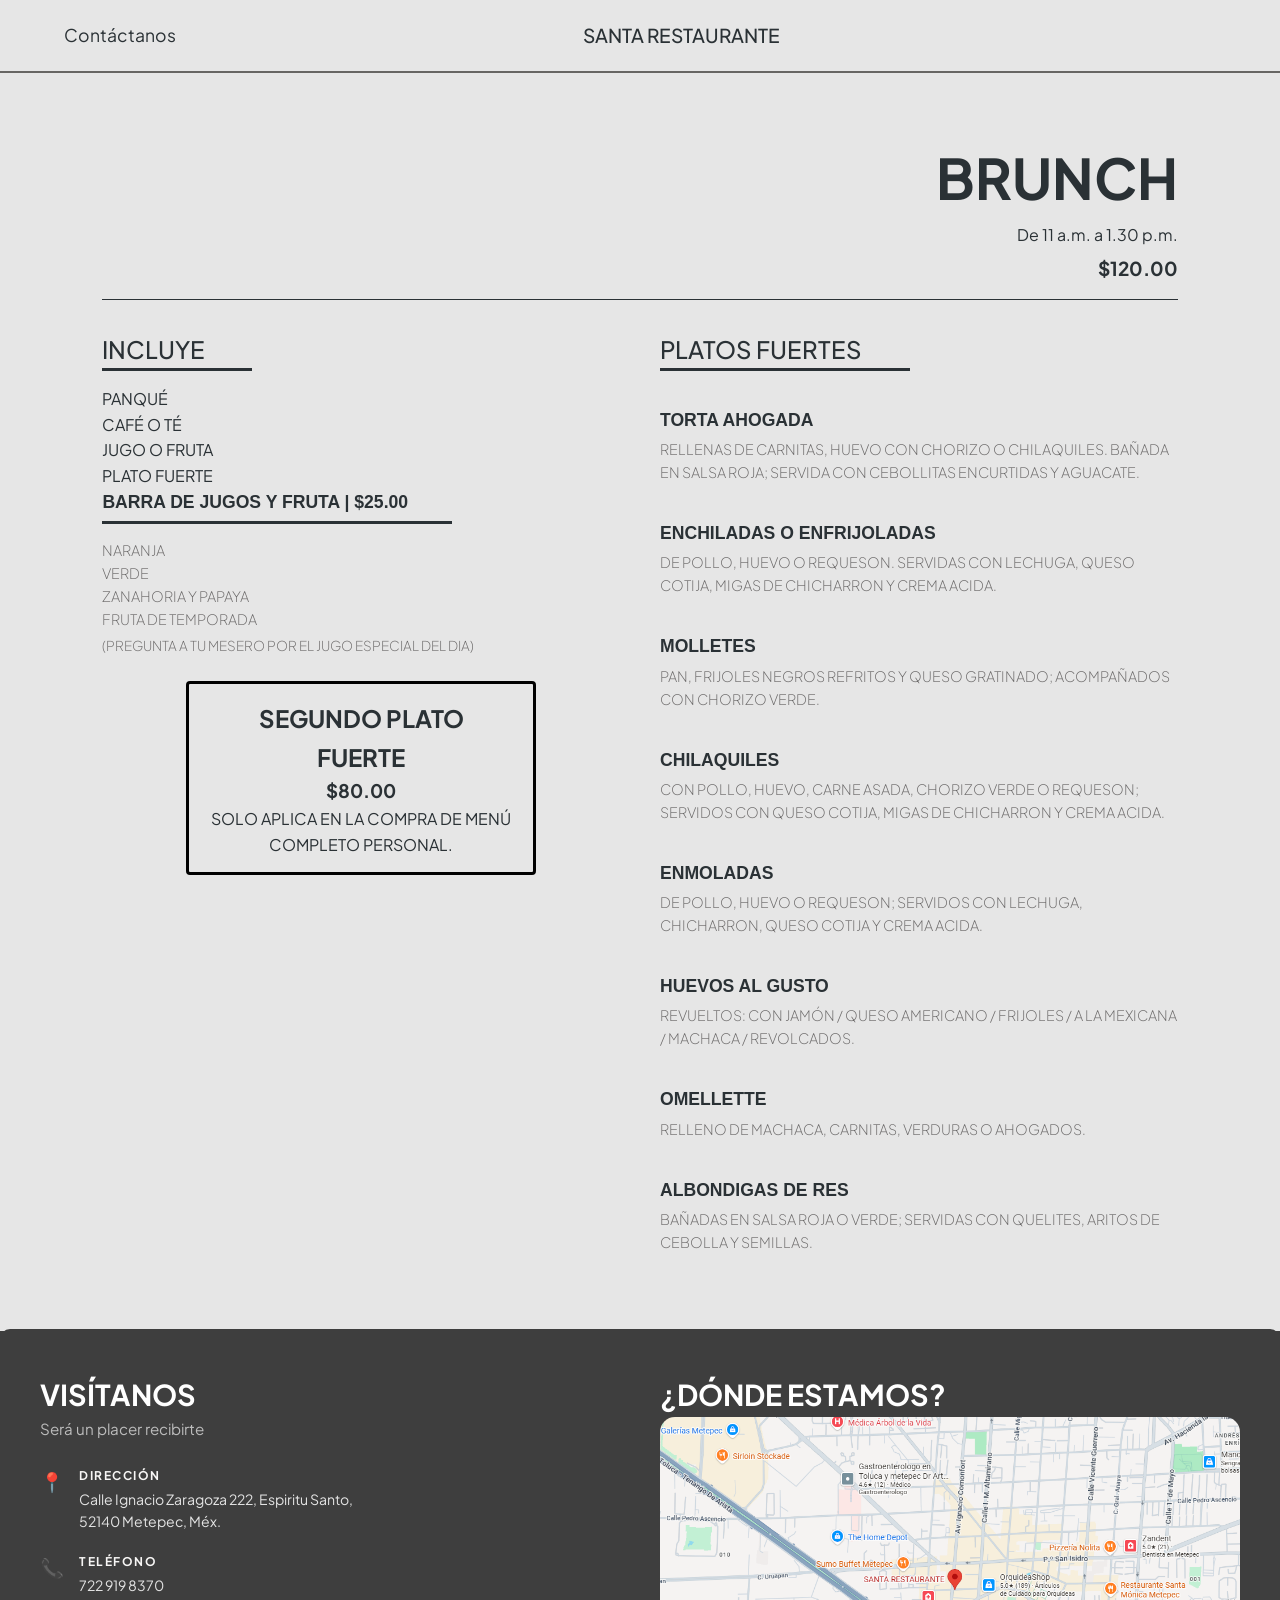
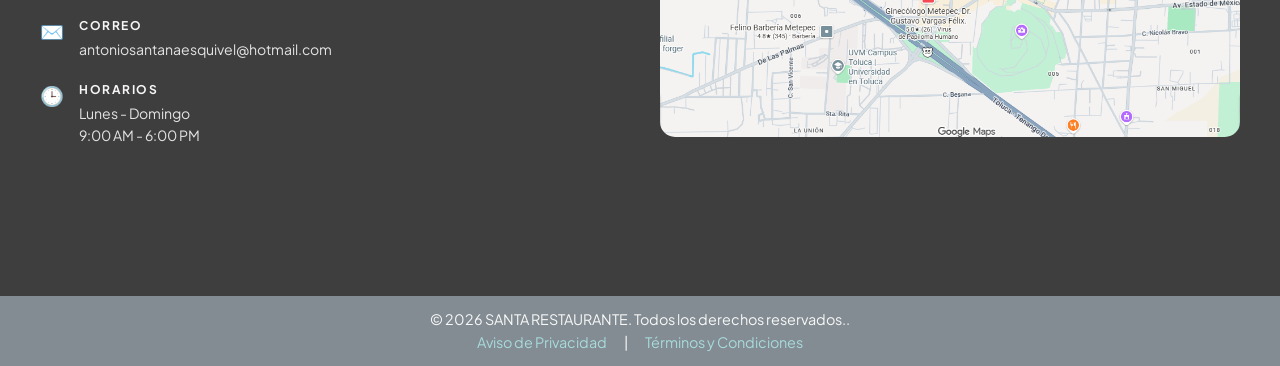
==== index.html @ d25e2391 "Add files via upload" ====
<!DOCTYPE html>
<html lang="es">
<head>
  <meta charset="UTF-8">
  <meta name="viewport" content="width=device-width, initial-scale=1.0">
  <title>SANTA RESTAURANTE</title>
  
  <!-- Fuentes Google y Iconos -->
  <link rel="preconnect" href="https://fonts.googleapis.com">
  <link rel="preconnect" href="https://fonts.gstatic.com" crossorigin>
  <link href="https://fonts.googleapis.com/css2?family=Plus+Jakarta+Sans:wght@400;500;700&family=Shrikhand&display=swap" rel="stylesheet">
  <link href="styles.css" rel="stylesheet">
  <link rel='stylesheet' href='https://cdn-uicons.flaticon.com/4.0.0/uicons-brands/css/uicons-brands.css'>
  <link rel='stylesheet' href='https://cdn-uicons.flaticon.com/4.0.0/uicons-thin-rounded/css/uicons-thin-rounded.css'>
  <link rel='stylesheet' href='https://cdn-uicons.flaticon.com/4.0.0/uicons-regular-straight/css/uicons-regular-straight.css'>
  <link rel="stylesheet" href="https://cdnjs.cloudflare.com/ajax/libs/font-awesome/6.4.0/css/all.min.css">
</head>
<body>

  <!-- Encabezado / Navegación -->
  <header>
    <a href="#contacto" class="nav-contact-link">Contáctanos</a>
    <div class="site-title">SANTA RESTAURANTE</div>
    <div class="social-links">
      <a href="#" aria-label="Instagram"><i class="fi fi-brands-instagram"></i></a>
      <a href="#" aria-label="Facebook"><i class="fi fi-brands-facebook"></i></a>
      <a href="#" aria-label="TikTok"><i class="fi fi-brands-tik-tok"></i></a>
    </div>
  </header>

  

  <!-- Sección Menú -->
  <section class="menu-section" id="menu">
    <div class=".menu-category-title1 menu-header-title">
      <h2>brunch</h2>
      <p class="subtitulomenu">De 11 a.m. a 1.30 p.m.</p>
      <p class="precio">$120.00</p>
    </div>  

    <div class="menu-columns">

      <div class="primerseccion">
        <h3 class="menu-category-title">INCLUYE</h3>
        <div class="pink-line"></div>
        <p class="submenu">PANQUÉ<br>CAFÉ O TÉ<br>JUGO O FRUTA<br>PLATO FUERTE</p>
        
        <div class="menu-item">
          <h3>BARRA DE JUGOS Y FRUTA | $25.00</h3>
          <div class="pink-line2"></div>
          <p>NARANJA<br>VERDE<br>ZANAHORIA Y PAPAYA<br>FRUTA DE TEMPORADA<br><span class="nota-mesero">(PREGUNTA A TU MESERO POR EL JUGO ESPECIAL DEL DIA)</span></p>
        </div>
        
        <div class="menu-item1">
         <article class="exp-card">
          <h2>SEGUNDO PLATO<br>FUERTE</h2>
          <h3>$80.00</h3>
          <p>SOLO APLICA EN LA COMPRA DE MENÚ COMPLETO PERSONAL.</p>
         </article>
        </div> 
      </div> 

      <!-- Columna Derecha: Platos Fuertes -->
      <div class="segundaseccion">
        <div>
         <h3 class="menu-category-title">PLATOS FUERTES</h3>
         <div class="pink-line1"></div>
        </div> 

        <div class="menu-item">
          <h3>TORTA AHOGADA</h3>
          <p>RELLENAS DE CARNITAS, HUEVO CON CHORIZO O CHILAQUILES. BAÑADA EN SALSA ROJA; SERVIDA CON CEBOLLITAS ENCURTIDAS Y AGUACATE.</p>
        </div>

        <div class="menu-item">
          <h3>ENCHILADAS O ENFRIJOLADAS</h3>
          <p>DE POLLO, HUEVO O REQUESON. SERVIDAS CON LECHUGA, QUESO COTIJA, MIGAS DE CHICHARRON Y CREMA ACIDA.</p>
        </div>

        <div class="menu-item">
          <h3>MOLLETES</h3>
          <p>PAN, FRIJOLES NEGROS REFRITOS Y QUESO GRATINADO; ACOMPAÑADOS CON CHORIZO VERDE.</p>
        </div>

        <div class="menu-item">
          <h3>CHILAQUILES</h3>
          <p>CON POLLO, HUEVO, CARNE ASADA, CHORIZO VERDE O REQUESON; SERVIDOS CON QUESO COTIJA, MIGAS DE CHICHARRON Y CREMA ACIDA.</p>
        </div>

        <div class="menu-item">
          <h3>ENMOLADAS</h3>
          <p>DE POLLO, HUEVO O REQUESON; SERVIDOS CON LECHUGA, CHICHARRON, QUESO COTIJA Y CREMA ACIDA.</p>
        </div>

        <div class="menu-item">
          <h3>HUEVOS AL GUSTO</h3>
          <p>REVUELTOS: CON JAMÓN / QUESO AMERICANO / FRIJOLES / A LA MEXICANA / MACHACA / REVOLCADOS.</p>
        </div>

        <div class="menu-item">
          <h3>OMELLETTE</h3>
          <p>RELLENO DE MACHACA, CARNITAS, VERDURAS O AHOGADOS.</p>
        </div>

        <div class="menu-item">
          <h3>ALBONDIGAS DE RES</h3>
          <p>BAÑADAS EN SALSA ROJA O VERDE; SERVIDAS CON QUELITES, ARITOS DE CEBOLLA Y SEMILLAS.</p>
        </div>
      </div>

    </div>
  </section>

 


  <!--FOTER 2-->
   <footer class="footer" id="contacto">
        <div class="footer-box">
            <div class="footer-grid">
                <div class="footer-col">
                    <h3>VISÍTANOS</h3>
                    <p class="subtitulo">Será un placer recibirte</p>
          
                      <ul class="contact-list">
          <li>
            <span class="icon">📍</span>
            <div>
              <strong>DIRECCIÓN</strong>
              <p>Calle Ignacio Zaragoza 222, Espiritu Santo,<br> 52140 Metepec, Méx.</p>
            </div>
          </li>
          <li>
            <span class="icon">📞</span>
            <div>
              <strong>TELÉFONO</strong>
              <p>722 919 8370</p>
            </div>
          </li>
          <li>
            <span class="icon">✉️</span>
            <div>
              <strong>CORREO</strong>
              <p>antoniosantanaesquivel@hotmail.com</p>
            </div>
          </li>
          <li>
            <span class="icon">🕒</span>
            <div>
              <strong>HORARIOS</strong>
              <p>Lunes - Domingo<br>9:00 AM - 6:00 PM</p>
            </div>
          </li>
                     </ul>                    
                    
                  </div>
                
                <div class="footer-col" id="delivery">
                    <h3>¿DÓNDE ESTAMOS?</h3>
                    <a href="https://maps.app.goo.gl/sHV9WTsejBs5Pa9S9" target="_blank" class="mapa">
                        <img src="ubicacionSANTARES.png" alt="Ubicación SANTA RESTAURANTE">
                    </a>    
                </div>
                

            </div>
            </div>
            <div class="copyright"> © 2026 SANTA RESTAURANTE. Todos los derechos reservados..<br>
              <a href="avisopri.html" style="color: #a8dadc; text-decoration: none; margin-right: 15px;">Aviso de Privacidad</a> | 
             <a href="terminos.html" style="color: #a8dadc; text-decoration: none; margin-left: 15px;">Términos y Condiciones</a>

              </p>

            </div>
        </div>
    </footer>



</body>
</html>
---- styles.css ----
/* Variables de colores */
:root {
  --bg-silver: #E6E6E6;
  --text-plum: #2A3135;
  --accent-pink: #625A54;
  --accent-yellow: #DFB228;
  --accent-green: #C2CC87;
  --accent-azul: #023EBA;
  --border-color: #676663;
  --text-white: #686666;
  --text-muted: #bcbcbc;
  --transition: all 0.3s cubic-bezier(0.25, 0.8, 0.25, 1);
}

* {
  box-sizing: border-box;
  margin: 0;
  padding: 0;
}

body {
  background-color: var(--bg-silver);
  color: var(--text-plum);
  font-family: 'Plus Jakarta Sans', sans-serif;
  line-height: 1.6;
  overflow-x: hidden; /* Evita desbordamientos en pantallas pequeñas */
}

/* Líneas decorativas adaptables */
.pink-line, .pink-line1, .pink-line2 {
  height: 3px;
  background-color: var(--text-plum);
  margin-bottom: 15px;
  max-width: 100%;
}

.pink-line { width: 150px; }
.pink-line1 { width: 250px; }
.pink-line2 { width: 350px; }

/* Tipografía Retro */
.retro-title {
  font-family: cursive;
  color: var(--text-plum);
  line-height: 1.5;
  
}

/* Navegación Superior */
header {
  display: flex;
  justify-content: space-between;
  align-items: center;
  padding: 20px 5%;
  border-bottom: 1.5px solid var(--border-color);
  flex-wrap: wrap;
  gap: 15px;
}

header a {
  color: var(--text-plum);
  text-decoration: none;
  font-size: 1.1rem;
}

.nav-contact-link1 {
  color: var(--text-plum);
  font-size: 1.3rem;
  font-weight: 500;
}

header .site-title {
  font-size: 1.2rem;
  font-weight: 500;
  text-align: center;
}

header .social-links {
  display: flex;
  gap: 15px;
}

.contact-info h1{
  text-align: center;
}

.actualizacion {
  text-align: center;
}

/* Secciones Generales */
section {
  padding: 60px 8%;
}

/* Sección Hero */
.hero {
  display: grid;
  grid-template-columns: 1fr 1fr;
  gap: 40px;
  align-items: center;
}

.hero-left {
  display: flex;
  flex-direction: column;
  gap: 25px;
}

.logo {
  display: flex;
  align-items: center;
  gap: 15px;
}

.logo img {
  width: 70px;
  height: auto;
}

.hero-title h3 {
  font-family: Arial Rounded MT Bold, sans-serif;
  font-weight: 900;
  font-size: 2.2rem;
  line-height: 1;
}

.hero-title h2 {
  font-family: Agency FB, sans-serif;
  font-weight: lighter;
  font-size: 2.5rem;
  line-height: 1;
}

.hero-text-content {
  display: flex;
  flex-direction: column;
  gap: 20px;
}

.hero-bio {
  font-size: 1.1rem;
  max-width: 450px;
}

.btn-contact {
  display: inline-block;
  background-color: var(--accent-pink);
  color: white;
  padding: 12px 35px;
  border-radius: 30px;
  text-decoration: none;
  font-weight: bold;
  width: fit-content;
  text-transform: uppercase;
  letter-spacing: 1px;
  transition: transform 0.2s, background-color 0.2s;
}

.btn-contact:hover {
  background-color: #cb6b8e;
  transform: scale(1.03);
}

/* Imágenes Hero */
.hero-gallery {
  display: flex;
  flex-direction: column;
  gap: 20px;
}

.image-frame-rounded {
  border-radius: 120px;
  overflow: hidden;
  width: 100%;
  max-width: 450px;
  height: 280px;
  background-color: #ddd;
}

.contenedor-imagen, .contenedor-imagen1 {
  position: relative;
  display: block;
  overflow: hidden;
  width: 100%;
  height: 100%;
}

.contenedor-imagen1 {
  border-radius: 5px;
}

.contenedor-imagen img, .contenedor-imagen1 img {
  width: 100%;
  height: 100%;
  object-fit: cover;
  display: block;
}

.capa-sombra {
  position: absolute;
  top: 0;
  left: 0;
  width: 100%;
  height: 100%;
  background-color: rgba(0, 0, 0, 0.5);
}

.image-right {
  border-radius: 20px;
  overflow: hidden;
  height: 550px;
  width: 100%;
}

.image-right img {
  width: 100%;
  height: 100%;
  object-fit: cover;
}

/* Sección Experiencia */
.experience-section {
  border-top: 1.5px solid var(--border-color);
  display: grid;
  grid-template-columns: 1fr 1fr;
  gap: 40px;
}

.experience-title {
  font-size: 3rem;
  text-align: center;
}

.experience-grid {
  display: grid;
  grid-template-columns: 1fr 1fr;
  gap: 25px;
}

.exp-item p {
  font-size: 0.95rem;
  opacity: 0.9;
  line-height: 1.5;
}

/* Contenedor principal */
.facilidades-section {
    max-width: 1100px;
    margin: 40px auto;
    padding: 20px;
    font-family: 'Segoe UI', Arial, sans-serif;
    color: #2b2b2b;
}

/* Título de la sección */
.facilidades-title {
    text-align: center;
    font-size: 2.2rem;
    font-weight: 700;
    margin-bottom: 40px;
    color: #222222;
}

/* Grilla de 4 columnas */
.facilidades-grid {
    display: grid;
    grid-template-columns: repeat(4, 1fr);
    gap: 30px 20px;
    align-items: center;
}

/* Elemento individual */
.facilidad-item {
    display: flex;
    align-items: center;
    gap: 15px;
}

/* Círculo para el icono */
.icon-circle {
    width: 55px;
    height: 55px;
    min-width: 55px;
    border: 2px solid #222222;
    border-radius: 50%;
    display: flex;
    justify-content: center;
    align-items: center;
    font-size: 1.2rem;
    color: #222222;
}

/* Texto al lado del icono */
.facilidad-item span {
    font-size: 1.05rem;
    line-height: 1.3;
    font-weight: 500;
    color: #333333;
}

/* Adaptabilidad a dispositivos móviles */
@media (max-width: 900px) {
    .facilidades-grid {
        grid-template-columns: repeat(2, 1fr);
    }
}

@media (max-width: 550px) {
    .facilidades-grid {
        grid-template-columns: 1fr;
    }
}

/* Sección Menú */
.menu-section {
  border-top: 1.5px solid var(--border-color);
}

.menu-header-title {
  margin-bottom: 30px;
  border-bottom: 1.5px solid var(--text-plum);
  padding-bottom: 15px;
}

.menu-header-title h2 {
  font-size: 3.5rem;
  text-align: right;
  text-transform: uppercase;
}

.subtitulomenu {
  font-size: 1rem;
  text-align: right;
}

.precio {
  font-size: 1.2rem;
  font-weight: bold;
  text-align: right;
  margin-top: 5px;
}

.menu-columns {
  display: grid;
  grid-template-columns: 1fr 1fr;
  gap: 40px;
}

.segundaseccion {
  display: flex;
  flex-direction: column;
  gap: 20px;
}

.menu-category-title {
  font-size: 1.5rem;
  font-weight: 500;
}

.menu-category-title1 h2 {
  font-size: 3rem;
  font-weight: 500;
  text-align: center;
  line-height: 1.1;
}

.menu-item {
  margin-bottom: 15px;
}

.menu-item1 {
  display: flex;
  justify-content: center;
  margin: 25px 0;
}

.menu-item h3 {
  font-family: Arial, sans-serif;
  font-size: 1.1rem;
  font-weight: 600;
  margin-bottom: 4px;
}

.menu-item p {
  font-weight: lighter;
  font-size: 0.9rem;
  color: var(--text-white);
}

.nota-mesero {
  display: block;
  margin-top: 4px;
  font-size: 0.85rem;
}

.exp-card {
  text-align: center;
  width: 100%;
  max-width: 350px;
  border: 3px solid rgb(0, 0, 0);
  padding: 15px;
  border-radius: 4px;
}

/* Reseñas */
.reseñas {
  border-top: 1.5px solid var(--border-color);
  padding: 80px 8%;
}

.opiniones-title {
  text-align: center;
  margin-bottom: 40px;
}

.opiniones-title h3 {
  font-size: 1.5rem;
  letter-spacing: 2px;
}

.opiniones-title h2 {
  font-size: 3rem;
}

.contenedor-opiniones {
  display: grid;
  grid-template-columns: repeat(auto-fit, minmax(280px, 1fr));
  gap: 28px;
  margin-bottom: 40px;
}

.opiniones {
  background: white;
  border-radius: 18px;
  padding: 25px;
  box-shadow: 0 10px 25px rgba(0,0,0,.08);
  transition: transform 0.3s;
}

.opiniones:hover {
  transform: translateY(-8px);
}

.estrellas {
  color: #f4bf18;
  font-size: 1.4rem;
  margin-bottom: 15px;
}

.opiniones p {
  color: #444;
  line-height: 1.5;
  margin-bottom: 20px;
  font-size: 0.95rem;
}

.opiniones strong {
  color: #0b2d5b;
  font-size: 1.1rem;
}

.btn-resena-container {
  text-align: center;
}

.btn-resena {
  display: inline-flex;
  align-items: center;
  justify-content: center;
  gap: 12px;
  padding: 16px 28px;
  background: #5e615ebd;
  color: #ffffff;
  font-size: 1.1rem;
  font-weight: 700;
  border-radius: 12px;
  text-decoration: none;
  transition: 0.35s;
  box-shadow: 0 8px 20px rgba(0,0,0,.15);
}

.btn-resena:hover {
  background: #5e615ee0;
  color: white;
  transform: translateY(-5px);
}

/* Footer */
footer {
  background-color: #3E3E3E;
  padding-top: 1px;
  border-radius: 10px 10px 0 0;
}

        .footer-box {
            background-color: #3E3E3E;
            
            padding: 40px;
            margin-top: 1px;
            margin-bottom: 1px;
        }

        .footer-grid {
            display: grid;
            grid-template-columns:repeat(2,1fr);
            gap: 40px;
            margin-bottom: 30px;
            align-items: flex-start;
        } 

        .footer-grid h3{
            color:white;
            font-size: 1.8rem;
            
        }        

.info-contacto {
  width: 90%;
  max-width: 1400px;
  margin: auto;
  display: grid;
  grid-template-columns: 1fr 1fr;
  gap: 45px;
  align-items: start;
}

.info-contacto h2 {
  color: white;
  font-size: 1.8rem;
}

.subtitulo {
  color: var(--text-muted);
  margin-bottom: 25px;
  font-size: 0.95rem;
}

.contact-list {
  list-style: none;
  display: flex;
  flex-direction: column;
  gap: 20px;
  margin-bottom: 40px;
}

.contact-list li {
  display: flex;
  gap: 15px;
  align-items: flex-start;
}

.contact-list .icon {
  font-size: 1.2rem;
}

.contact-list strong {
  display: block;
  font-size: 0.75rem;
  letter-spacing: 1.5px;
  color: #f7f6f5;
  margin-bottom: 4px;
}

.contact-list p {
  color: #E3E3E3;
  font-size: 0.88rem;
  line-height: 1.5;
}

.ubicacion {
  width: 100%;             /* Asegura que la sección no supere a su contenedor */
  max-width: 100%;
  box-sizing: border-box;
}

.ubicacion h2 {
  font-size: 1.8rem;
  margin-bottom: 20px;
}

.overlay-mapa {
  position: relative;
  width: 100%;             /* Se adapta al 100% en pantallas móviles */
  max-width: 500px;        /* Límite máximo para pantallas de escritorio */
  height: 280px;           /* Altura en escritorio */
  background: rgba(8, 43, 88, 0.65);
  border-radius: 15px;
  overflow: hidden;
  margin: 0 auto;          /* Centra el mapa si sobra espacio */
}

.mapa {
  position: relative;
  display: block;
  width: 100%;
  height: 100%;
  border-radius: 15px;
  overflow: hidden;
  cursor: pointer;
  transition: opacity 0.4s, transform 0.4s;
}

.mapa img {
  width: 100%;
  height: 100%;
  object-fit: cover;      /* Mantiene la proporción de la imagen sin deformarla */
  display: block;
  transition: transform 0.5s;
}

.mapa:hover img {
  transform: scale(1.08);
}
.copyright {
  margin-top: 40px;
  text-align: center;
  padding: 12px;
  background: #828C92;
  color: #f8f8f8;
  font-size: 0.9rem;
}

/* ===================================================
   DISEÑO RESPONSIVO (MEDIA QUERIES)
   =================================================== */
/* Reducción de altura automática en teléfonos para no romper la pantalla */
@media (max-width: 768px) {
  .overlay-mapa {
    height: 220px;        /* Altura adaptada para móviles */
  }

  .ubicacion h2 {
    font-size: 1.5rem;    /* Tamaño de título adaptable */
    text-align: left;
  }
}

@media (max-width: 480px) {
  .mapa {
    height: 180px;        /* Altura aún más cómoda para teléfonos muy pequeños */
  }
}

/* Tablets y Pantallas Medianas (max 992px) */
@media (max-width: 992px) {
  section {
    padding: 50px 5%;
  }

  .hero {
    grid-template-columns: 1fr;
    gap: 30px;
  }

  .image-right {
    height: 400px;
  }

  .experience-section {
    grid-template-columns: 1fr;
    gap: 25px;
  }

  .experience-title {
    font: size 2.2rem;
  
  .info-contacto {
    grid-template-columns: 1fr;
    gap: 35px;
  }
}

/* Teléfonos y Dispositivos Pequeños (max 768px) */
@media (max-width: 768px) {
  header {
    flex-direction: column;
    justify-content: center;
    text-align: center;
  }

  .hero-title h3 {
    font-size: 1.8rem;
  }

  .hero-title h2 {
    font-size: 2rem;
  }

  .image-frame-rounded {
    height: 220px;
    border-radius: 60px;
  }

  .image-right {
    height: 300px;
  }

  .experience-grid {
    grid-template-columns: 1fr;
  }

  .menu-columns {
    grid-template-columns: 1fr;
    gap: 30px;
  }

  .menu-header-title h2 {
    font-size: 2.5rem;
    text-align: center;
  }

  .subtitulomenu, .precio {
    text-align: center;
  }

  .pink-line, .pink-line1, .pink-line2 {
    width: 100%;
  }

  .opiniones-title h2 {
    font-size: 2.2rem;
  }

  .btn-contact {
    width: 100%;
    text-align: center;
  }
}
}

@media (max-width: 900px) {
    .container {
        padding: 0 16px;
    }

    /* Navegación Móvil */
    .nav-links {
        position: fixed;
        top: 0;
        left: -100%;
        width: 80%;
        height: 100vh;
        background-color: var(--primary-green);
        flex-direction: column;
        justify-content: center;
        align-items: center;
        gap: 25px;
        z-index: 200;
        box-shadow: 5px 0 15px rgba(0,0,0,0.3);
        transition: var(--transition);
    }

    .nav-links.active {
        left: 0;
    }

    .menu-toggle {
        display: block;
        color: var(--blanco);
        z-index: 201;
    }

    /* Ajustes Sección Hero */
    .hero-container {
        grid-template-columns: 1fr;
        gap: 30px;
        text-align: center;
    }

    .hero-title {
        font-size: 2.2rem;
    }

    .hero-description {
        margin: 0 auto 20px auto;
    }

    .hero-botones {
        align-items: center;
        width: 100%;
    }

    .btn-amarillo, .btn-azul {
        width: 80%;
    }

    .hero-badges {
        width: 100%;
        flex-direction: column;
        gap: 10px;
        padding: 15px;
    }

    /* Grillas a 1 columna */
    .features-grid,
    .popular-items-grid,
    .recommend-grid,
    .beans-banner,
    .footer-grid {
        grid-template-columns: 1fr;
        gap: 20px;
    }

    .beans-features {
        flex-direction: column;
        gap: 10px;
    }
}

/* Pantallas Pequeñas / Teléfonos (máx. 600px) */
@media (max-width: 600px) {
    /* Ajustes Encabezado y Logo */
    .logo h2 {
        font-size: 28px;
        line-height: 28px;
    }

    .logo-text span {
        font-size: 18px;
    }

    .logo-img {
        height: 50px;
    }

    .header-banner {
        height: 120px;
        margin-bottom: 20px;
    }

    /* Tipografías y Espaciados */
    .hero-title {
        font-size: 1.8rem;
    }

    .titulo h2 {
        font-size: 45px;
    }

    .titulo h3 {
        font-size: 1.5rem;
    }

    /* Tarjetas Adaptables */
    .food-card {
        flex-direction: column;
        text-align: center;
    }

    .food-img {
        width: 100%;
        height: 150px;
    }

    .food-bottom {
        justify-content: space-around;
        width: 100%;
        margin-top: 10px;
    }

    /* Reubicación Botón WhatsApp en móvil */
    .whatsapp-float-btn {
        left: 20px;
        bottom: 20px;
        padding: 10px;
        border-radius: 50%;
    }

    .whatsapp-float-btn i {
        font-size: 2rem;
    }

    .footer-box {
        padding: 20px;
    }

    .footer-bottom {
        flex-direction: column;
        gap: 15px;
        text-align: center;
    }
}
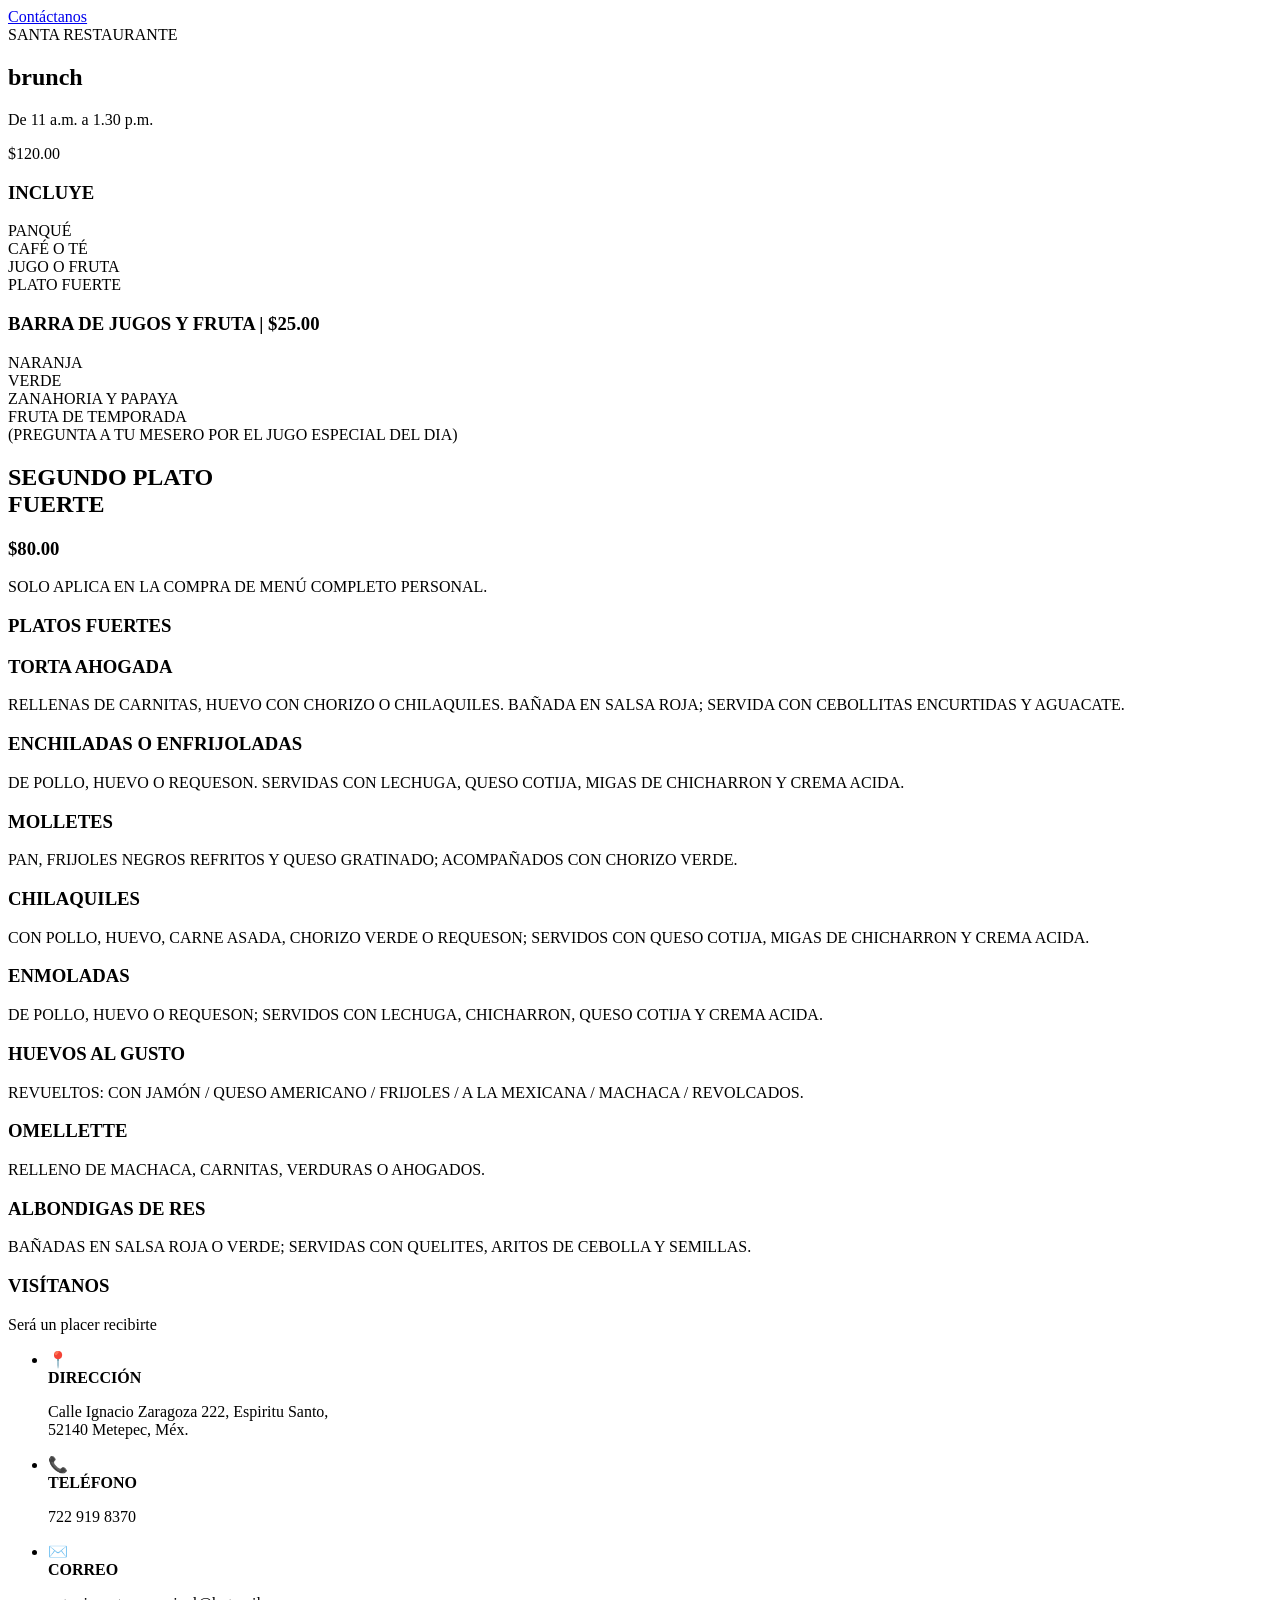
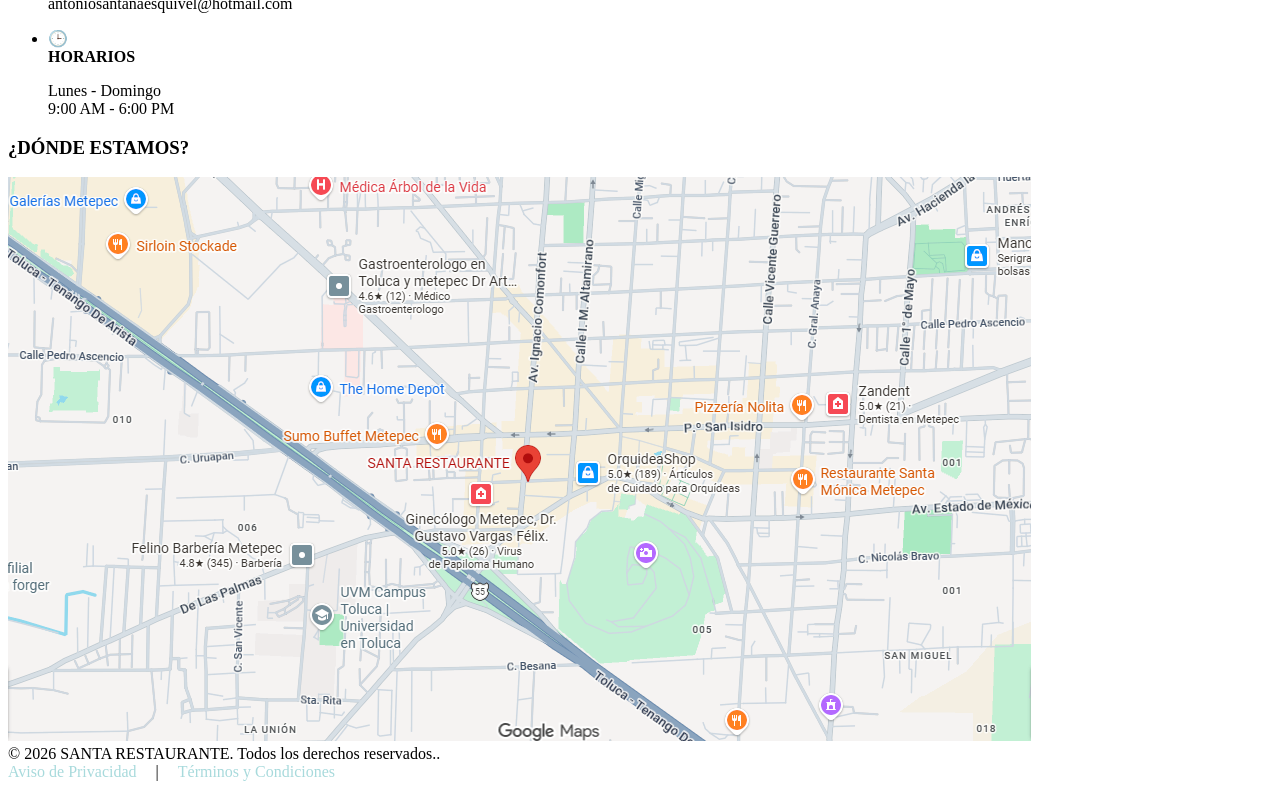
==== commit 446df8fb: "Update index.html" ====
--- a/index.html
+++ b/index.html
@@ -9,7 +9,7 @@
   <link rel="preconnect" href="https://fonts.googleapis.com">
   <link rel="preconnect" href="https://fonts.gstatic.com" crossorigin>
   <link href="https://fonts.googleapis.com/css2?family=Plus+Jakarta+Sans:wght@400;500;700&family=Shrikhand&display=swap" rel="stylesheet">
-  <link href="styles.css" rel="stylesheet">
+  <link href="styles1.css" rel="stylesheet">
   <link rel='stylesheet' href='https://cdn-uicons.flaticon.com/4.0.0/uicons-brands/css/uicons-brands.css'>
   <link rel='stylesheet' href='https://cdn-uicons.flaticon.com/4.0.0/uicons-thin-rounded/css/uicons-thin-rounded.css'>
   <link rel='stylesheet' href='https://cdn-uicons.flaticon.com/4.0.0/uicons-regular-straight/css/uicons-regular-straight.css'>
@@ -178,4 +178,4 @@
 
 
 </body>
-</html>+</html>
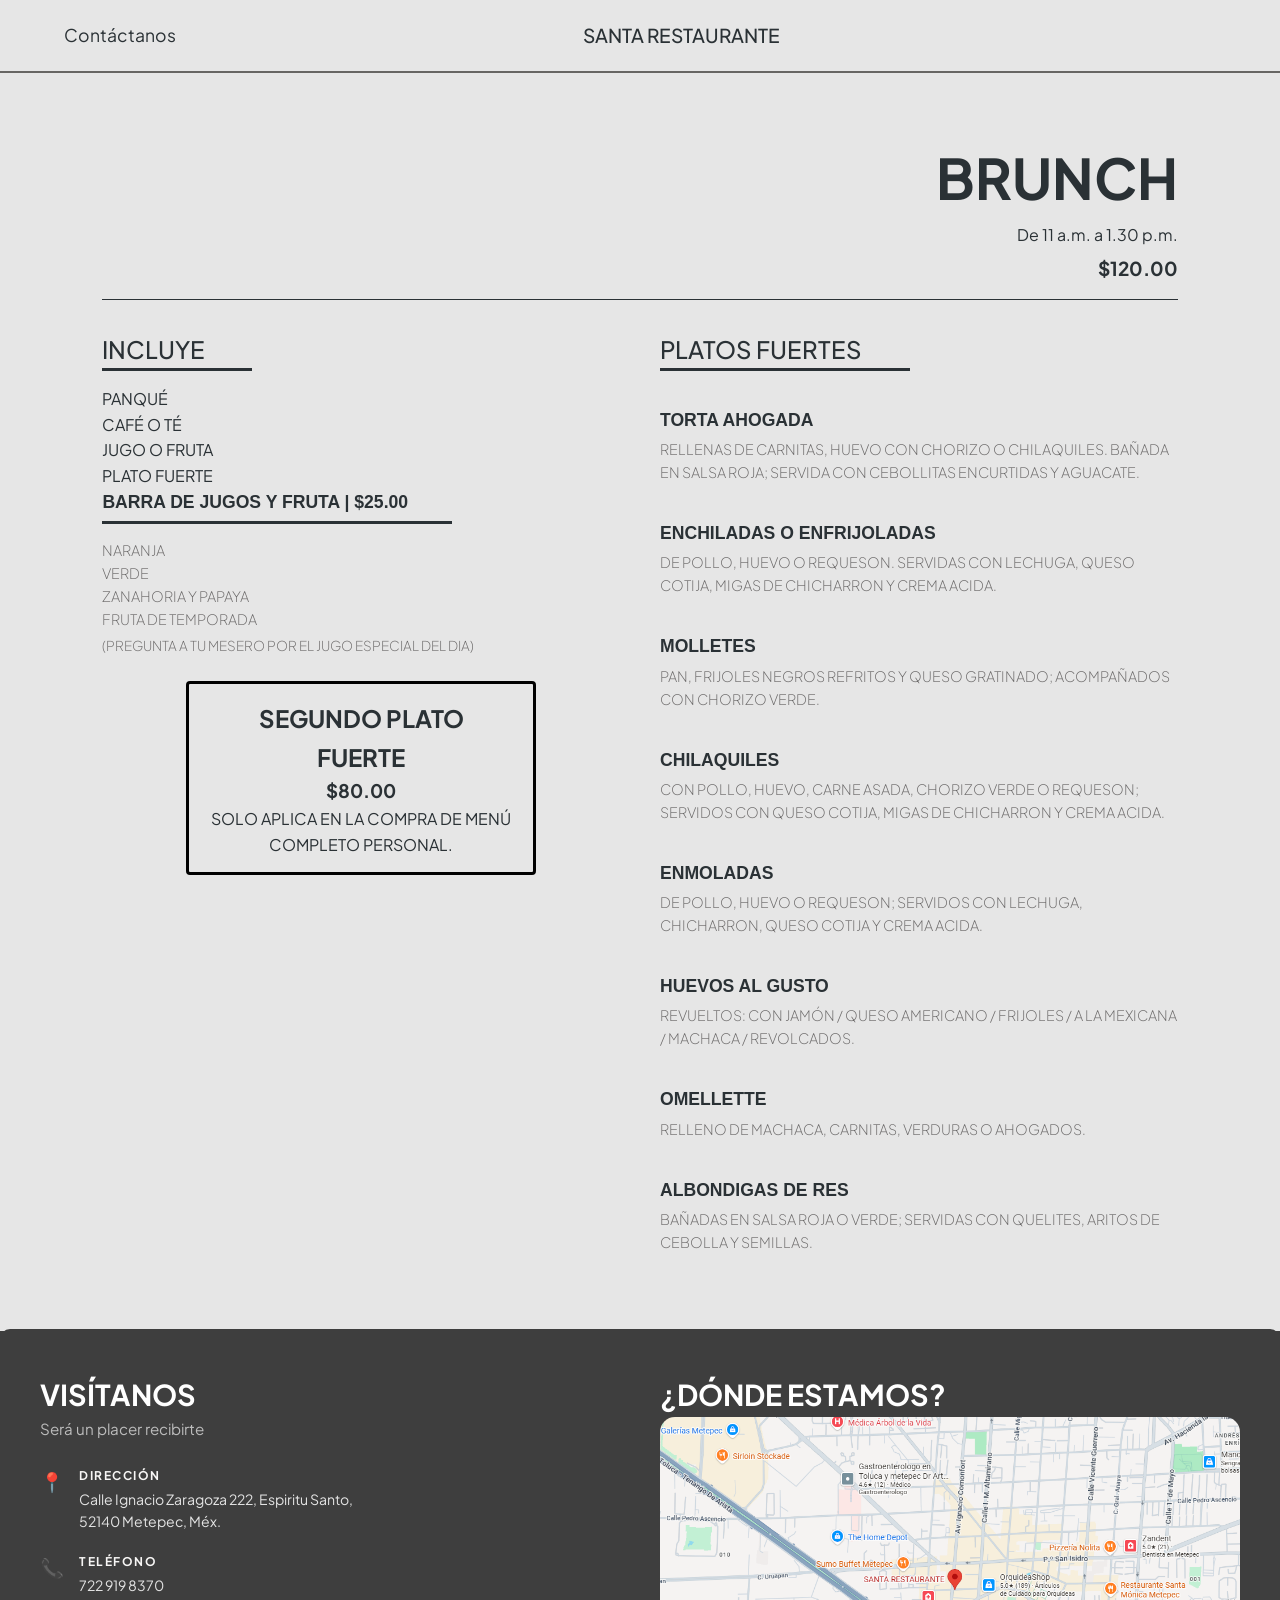
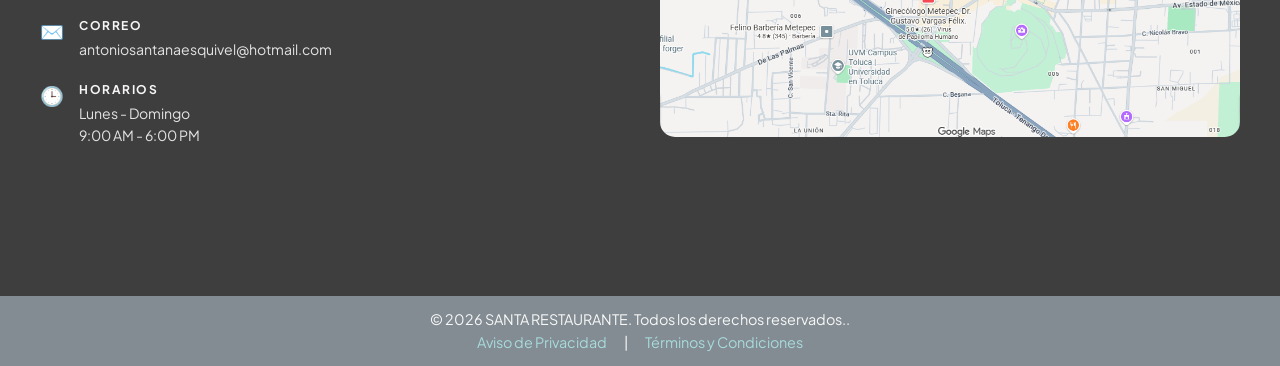
==== commit ac2b544a: "Update index.html" ====
--- a/index.html
+++ b/index.html
@@ -9,7 +9,7 @@
   <link rel="preconnect" href="https://fonts.googleapis.com">
   <link rel="preconnect" href="https://fonts.gstatic.com" crossorigin>
   <link href="https://fonts.googleapis.com/css2?family=Plus+Jakarta+Sans:wght@400;500;700&family=Shrikhand&display=swap" rel="stylesheet">
-  <link href="styles1.css" rel="stylesheet">
+  <link href="styles.css" rel="stylesheet">
   <link rel='stylesheet' href='https://cdn-uicons.flaticon.com/4.0.0/uicons-brands/css/uicons-brands.css'>
   <link rel='stylesheet' href='https://cdn-uicons.flaticon.com/4.0.0/uicons-thin-rounded/css/uicons-thin-rounded.css'>
   <link rel='stylesheet' href='https://cdn-uicons.flaticon.com/4.0.0/uicons-regular-straight/css/uicons-regular-straight.css'>
--- a/styles.css
+++ b/styles.css
@@ -0,0 +1,883 @@
+/* Variables de colores */
+:root {
+  --bg-silver: #E6E6E6;
+  --text-plum: #2A3135;
+  --accent-pink: #625A54;
+  --accent-yellow: #DFB228;
+  --accent-green: #C2CC87;
+  --accent-azul: #023EBA;
+  --border-color: #676663;
+  --text-white: #686666;
+  --text-muted: #bcbcbc;
+  --transition: all 0.3s cubic-bezier(0.25, 0.8, 0.25, 1);
+}
+
+* {
+  box-sizing: border-box;
+  margin: 0;
+  padding: 0;
+}
+
+body {
+  background-color: var(--bg-silver);
+  color: var(--text-plum);
+  font-family: 'Plus Jakarta Sans', sans-serif;
+  line-height: 1.6;
+  overflow-x: hidden; /* Evita desbordamientos en pantallas pequeñas */
+}
+
+/* Líneas decorativas adaptables */
+.pink-line, .pink-line1, .pink-line2 {
+  height: 3px;
+  background-color: var(--text-plum);
+  margin-bottom: 15px;
+  max-width: 100%;
+}
+
+.pink-line { width: 150px; }
+.pink-line1 { width: 250px; }
+.pink-line2 { width: 350px; }
+
+/* Tipografía Retro */
+.retro-title {
+  font-family: cursive;
+  color: var(--text-plum);
+  line-height: 1.5;
+  
+}
+
+/* Navegación Superior */
+header {
+  display: flex;
+  justify-content: space-between;
+  align-items: center;
+  padding: 20px 5%;
+  border-bottom: 1.5px solid var(--border-color);
+  flex-wrap: wrap;
+  gap: 15px;
+}
+
+header a {
+  color: var(--text-plum);
+  text-decoration: none;
+  font-size: 1.1rem;
+}
+
+.nav-contact-link1 {
+  color: var(--text-plum);
+  font-size: 1.3rem;
+  font-weight: 500;
+}
+
+header .site-title {
+  font-size: 1.2rem;
+  font-weight: 500;
+  text-align: center;
+}
+
+header .social-links {
+  display: flex;
+  gap: 15px;
+}
+
+.contact-info h1{
+  text-align: center;
+}
+
+.actualizacion {
+  text-align: center;
+}
+
+/* Secciones Generales */
+section {
+  padding: 60px 8%;
+}
+
+/* Sección Hero */
+.hero {
+  display: grid;
+  grid-template-columns: 1fr 1fr;
+  gap: 40px;
+  align-items: center;
+}
+
+.hero-left {
+  display: flex;
+  flex-direction: column;
+  gap: 25px;
+}
+
+.logo {
+  display: flex;
+  align-items: center;
+  gap: 15px;
+}
+
+.logo img {
+  width: 70px;
+  height: auto;
+}
+
+.hero-title h3 {
+  font-family: Arial Rounded MT Bold, sans-serif;
+  font-weight: 900;
+  font-size: 2.2rem;
+  line-height: 1;
+}
+
+.hero-title h2 {
+  font-family: Agency FB, sans-serif;
+  font-weight: lighter;
+  font-size: 2.5rem;
+  line-height: 1;
+}
+
+.hero-text-content {
+  display: flex;
+  flex-direction: column;
+  gap: 20px;
+}
+
+.hero-bio {
+  font-size: 1.1rem;
+  max-width: 450px;
+}
+
+.btn-contact {
+  display: inline-block;
+  background-color: var(--accent-pink);
+  color: white;
+  padding: 12px 35px;
+  border-radius: 30px;
+  text-decoration: none;
+  font-weight: bold;
+  width: fit-content;
+  text-transform: uppercase;
+  letter-spacing: 1px;
+  transition: transform 0.2s, background-color 0.2s;
+}
+
+.btn-contact:hover {
+  background-color: #cb6b8e;
+  transform: scale(1.03);
+}
+
+/* Imágenes Hero */
+.hero-gallery {
+  display: flex;
+  flex-direction: column;
+  gap: 20px;
+}
+
+.image-frame-rounded {
+  border-radius: 120px;
+  overflow: hidden;
+  width: 100%;
+  max-width: 450px;
+  height: 280px;
+  background-color: #ddd;
+}
+
+.contenedor-imagen, .contenedor-imagen1 {
+  position: relative;
+  display: block;
+  overflow: hidden;
+  width: 100%;
+  height: 100%;
+}
+
+.contenedor-imagen1 {
+  border-radius: 5px;
+}
+
+.contenedor-imagen img, .contenedor-imagen1 img {
+  width: 100%;
+  height: 100%;
+  object-fit: cover;
+  display: block;
+}
+
+.capa-sombra {
+  position: absolute;
+  top: 0;
+  left: 0;
+  width: 100%;
+  height: 100%;
+  background-color: rgba(0, 0, 0, 0.5);
+}
+
+.image-right {
+  border-radius: 20px;
+  overflow: hidden;
+  height: 550px;
+  width: 100%;
+}
+
+.image-right img {
+  width: 100%;
+  height: 100%;
+  object-fit: cover;
+}
+
+/* Sección Experiencia */
+.experience-section {
+  border-top: 1.5px solid var(--border-color);
+  display: grid;
+  grid-template-columns: 1fr 1fr;
+  gap: 40px;
+}
+
+.experience-title {
+  font-size: 3rem;
+  text-align: center;
+}
+
+.experience-grid {
+  display: grid;
+  grid-template-columns: 1fr 1fr;
+  gap: 25px;
+}
+
+.exp-item p {
+  font-size: 0.95rem;
+  opacity: 0.9;
+  line-height: 1.5;
+}
+
+/* Contenedor principal */
+.facilidades-section {
+    max-width: 1100px;
+    margin: 40px auto;
+    padding: 20px;
+    font-family: 'Segoe UI', Arial, sans-serif;
+    color: #2b2b2b;
+}
+
+/* Título de la sección */
+.facilidades-title {
+    text-align: center;
+    font-size: 2.2rem;
+    font-weight: 700;
+    margin-bottom: 40px;
+    color: #222222;
+}
+
+/* Grilla de 4 columnas */
+.facilidades-grid {
+    display: grid;
+    grid-template-columns: repeat(4, 1fr);
+    gap: 30px 20px;
+    align-items: center;
+}
+
+/* Elemento individual */
+.facilidad-item {
+    display: flex;
+    align-items: center;
+    gap: 15px;
+}
+
+/* Círculo para el icono */
+.icon-circle {
+    width: 55px;
+    height: 55px;
+    min-width: 55px;
+    border: 2px solid #222222;
+    border-radius: 50%;
+    display: flex;
+    justify-content: center;
+    align-items: center;
+    font-size: 1.2rem;
+    color: #222222;
+}
+
+/* Texto al lado del icono */
+.facilidad-item span {
+    font-size: 1.05rem;
+    line-height: 1.3;
+    font-weight: 500;
+    color: #333333;
+}
+
+/* Adaptabilidad a dispositivos móviles */
+@media (max-width: 900px) {
+    .facilidades-grid {
+        grid-template-columns: repeat(2, 1fr);
+    }
+}
+
+@media (max-width: 550px) {
+    .facilidades-grid {
+        grid-template-columns: 1fr;
+    }
+}
+
+/* Sección Menú */
+.menu-section {
+  border-top: 1.5px solid var(--border-color);
+}
+
+.menu-header-title {
+  margin-bottom: 30px;
+  border-bottom: 1.5px solid var(--text-plum);
+  padding-bottom: 15px;
+}
+
+.menu-header-title h2 {
+  font-size: 3.5rem;
+  text-align: right;
+  text-transform: uppercase;
+}
+
+.subtitulomenu {
+  font-size: 1rem;
+  text-align: right;
+}
+
+.precio {
+  font-size: 1.2rem;
+  font-weight: bold;
+  text-align: right;
+  margin-top: 5px;
+}
+
+.menu-columns {
+  display: grid;
+  grid-template-columns: 1fr 1fr;
+  gap: 40px;
+}
+
+.segundaseccion {
+  display: flex;
+  flex-direction: column;
+  gap: 20px;
+}
+
+.menu-category-title {
+  font-size: 1.5rem;
+  font-weight: 500;
+}
+
+.menu-category-title1 h2 {
+  font-size: 3rem;
+  font-weight: 500;
+  text-align: center;
+  line-height: 1.1;
+}
+
+.menu-item {
+  margin-bottom: 15px;
+}
+
+.menu-item1 {
+  display: flex;
+  justify-content: center;
+  margin: 25px 0;
+}
+
+.menu-item h3 {
+  font-family: Arial, sans-serif;
+  font-size: 1.1rem;
+  font-weight: 600;
+  margin-bottom: 4px;
+}
+
+.menu-item p {
+  font-weight: lighter;
+  font-size: 0.9rem;
+  color: var(--text-white);
+}
+
+.nota-mesero {
+  display: block;
+  margin-top: 4px;
+  font-size: 0.85rem;
+}
+
+.exp-card {
+  text-align: center;
+  width: 100%;
+  max-width: 350px;
+  border: 3px solid rgb(0, 0, 0);
+  padding: 15px;
+  border-radius: 4px;
+}
+
+/* Reseñas */
+.reseñas {
+  border-top: 1.5px solid var(--border-color);
+  padding: 80px 8%;
+}
+
+.opiniones-title {
+  text-align: center;
+  margin-bottom: 40px;
+}
+
+.opiniones-title h3 {
+  font-size: 1.5rem;
+  letter-spacing: 2px;
+}
+
+.opiniones-title h2 {
+  font-size: 3rem;
+}
+
+.contenedor-opiniones {
+  display: grid;
+  grid-template-columns: repeat(auto-fit, minmax(280px, 1fr));
+  gap: 28px;
+  margin-bottom: 40px;
+}
+
+.opiniones {
+  background: white;
+  border-radius: 18px;
+  padding: 25px;
+  box-shadow: 0 10px 25px rgba(0,0,0,.08);
+  transition: transform 0.3s;
+}
+
+.opiniones:hover {
+  transform: translateY(-8px);
+}
+
+.estrellas {
+  color: #f4bf18;
+  font-size: 1.4rem;
+  margin-bottom: 15px;
+}
+
+.opiniones p {
+  color: #444;
+  line-height: 1.5;
+  margin-bottom: 20px;
+  font-size: 0.95rem;
+}
+
+.opiniones strong {
+  color: #0b2d5b;
+  font-size: 1.1rem;
+}
+
+.btn-resena-container {
+  text-align: center;
+}
+
+.btn-resena {
+  display: inline-flex;
+  align-items: center;
+  justify-content: center;
+  gap: 12px;
+  padding: 16px 28px;
+  background: #5e615ebd;
+  color: #ffffff;
+  font-size: 1.1rem;
+  font-weight: 700;
+  border-radius: 12px;
+  text-decoration: none;
+  transition: 0.35s;
+  box-shadow: 0 8px 20px rgba(0,0,0,.15);
+}
+
+.btn-resena:hover {
+  background: #5e615ee0;
+  color: white;
+  transform: translateY(-5px);
+}
+
+/* Footer */
+footer {
+  background-color: #3E3E3E;
+  padding-top: 1px;
+  border-radius: 10px 10px 0 0;
+}
+
+        .footer-box {
+            background-color: #3E3E3E;
+            
+            padding: 40px;
+            margin-top: 1px;
+            margin-bottom: 1px;
+        }
+
+        .footer-grid {
+            display: grid;
+            grid-template-columns:repeat(2,1fr);
+            gap: 40px;
+            margin-bottom: 30px;
+            align-items: flex-start;
+        } 
+
+        .footer-grid h3{
+            color:white;
+            font-size: 1.8rem;
+            
+        }        
+
+.info-contacto {
+  width: 90%;
+  max-width: 1400px;
+  margin: auto;
+  display: grid;
+  grid-template-columns: 1fr 1fr;
+  gap: 45px;
+  align-items: start;
+}
+
+.info-contacto h2 {
+  color: white;
+  font-size: 1.8rem;
+}
+
+.subtitulo {
+  color: var(--text-muted);
+  margin-bottom: 25px;
+  font-size: 0.95rem;
+}
+
+.contact-list {
+  list-style: none;
+  display: flex;
+  flex-direction: column;
+  gap: 20px;
+  margin-bottom: 40px;
+}
+
+.contact-list li {
+  display: flex;
+  gap: 15px;
+  align-items: flex-start;
+}
+
+.contact-list .icon {
+  font-size: 1.2rem;
+}
+
+.contact-list strong {
+  display: block;
+  font-size: 0.75rem;
+  letter-spacing: 1.5px;
+  color: #f7f6f5;
+  margin-bottom: 4px;
+}
+
+.contact-list p {
+  color: #E3E3E3;
+  font-size: 0.88rem;
+  line-height: 1.5;
+}
+
+.ubicacion {
+  width: 100%;             /* Asegura que la sección no supere a su contenedor */
+  max-width: 100%;
+  box-sizing: border-box;
+}
+
+.ubicacion h2 {
+  font-size: 1.8rem;
+  margin-bottom: 20px;
+}
+
+.overlay-mapa {
+  position: relative;
+  width: 100%;             /* Se adapta al 100% en pantallas móviles */
+  max-width: 500px;        /* Límite máximo para pantallas de escritorio */
+  height: 280px;           /* Altura en escritorio */
+  background: rgba(8, 43, 88, 0.65);
+  border-radius: 15px;
+  overflow: hidden;
+  margin: 0 auto;          /* Centra el mapa si sobra espacio */
+}
+
+.mapa {
+  position: relative;
+  display: block;
+  width: 100%;
+  height: 100%;
+  border-radius: 15px;
+  overflow: hidden;
+  cursor: pointer;
+  transition: opacity 0.4s, transform 0.4s;
+}
+
+.mapa img {
+  width: 100%;
+  height: 100%;
+  object-fit: cover;      /* Mantiene la proporción de la imagen sin deformarla */
+  display: block;
+  transition: transform 0.5s;
+}
+
+.mapa:hover img {
+  transform: scale(1.08);
+}
+.copyright {
+  margin-top: 40px;
+  text-align: center;
+  padding: 12px;
+  background: #828C92;
+  color: #f8f8f8;
+  font-size: 0.9rem;
+}
+
+/* ===================================================
+   DISEÑO RESPONSIVO (MEDIA QUERIES)
+   =================================================== */
+/* Reducción de altura automática en teléfonos para no romper la pantalla */
+@media (max-width: 768px) {
+  .overlay-mapa {
+    height: 220px;        /* Altura adaptada para móviles */
+  }
+
+  .ubicacion h2 {
+    font-size: 1.5rem;    /* Tamaño de título adaptable */
+    text-align: left;
+  }
+}
+
+@media (max-width: 480px) {
+  .mapa {
+    height: 180px;        /* Altura aún más cómoda para teléfonos muy pequeños */
+  }
+}
+
+/* Tablets y Pantallas Medianas (max 992px) */
+@media (max-width: 992px) {
+  section {
+    padding: 50px 5%;
+  }
+
+  .hero {
+    grid-template-columns: 1fr;
+    gap: 30px;
+  }
+
+  .image-right {
+    height: 400px;
+  }
+
+  .experience-section {
+    grid-template-columns: 1fr;
+    gap: 25px;
+  }
+
+  .experience-title {
+    font: size 2.2rem;
+  
+  .info-contacto {
+    grid-template-columns: 1fr;
+    gap: 35px;
+  }
+}
+
+/* Teléfonos y Dispositivos Pequeños (max 768px) */
+@media (max-width: 768px) {
+  header {
+    flex-direction: column;
+    justify-content: center;
+    text-align: center;
+  }
+
+  .hero-title h3 {
+    font-size: 1.8rem;
+  }
+
+  .hero-title h2 {
+    font-size: 2rem;
+  }
+
+  .image-frame-rounded {
+    height: 220px;
+    border-radius: 60px;
+  }
+
+  .image-right {
+    height: 300px;
+  }
+
+  .experience-grid {
+    grid-template-columns: 1fr;
+  }
+
+  .menu-columns {
+    grid-template-columns: 1fr;
+    gap: 30px;
+  }
+
+  .menu-header-title h2 {
+    font-size: 2.5rem;
+    text-align: center;
+  }
+
+  .subtitulomenu, .precio {
+    text-align: center;
+  }
+
+  .pink-line, .pink-line1, .pink-line2 {
+    width: 100%;
+  }
+
+  .opiniones-title h2 {
+    font-size: 2.2rem;
+  }
+
+  .btn-contact {
+    width: 100%;
+    text-align: center;
+  }
+}
+}
+
+@media (max-width: 900px) {
+    .container {
+        padding: 0 16px;
+    }
+
+    /* Navegación Móvil */
+    .nav-links {
+        position: fixed;
+        top: 0;
+        left: -100%;
+        width: 80%;
+        height: 100vh;
+        background-color: var(--primary-green);
+        flex-direction: column;
+        justify-content: center;
+        align-items: center;
+        gap: 25px;
+        z-index: 200;
+        box-shadow: 5px 0 15px rgba(0,0,0,0.3);
+        transition: var(--transition);
+    }
+
+    .nav-links.active {
+        left: 0;
+    }
+
+    .menu-toggle {
+        display: block;
+        color: var(--blanco);
+        z-index: 201;
+    }
+
+    /* Ajustes Sección Hero */
+    .hero-container {
+        grid-template-columns: 1fr;
+        gap: 30px;
+        text-align: center;
+    }
+
+    .hero-title {
+        font-size: 2.2rem;
+    }
+
+    .hero-description {
+        margin: 0 auto 20px auto;
+    }
+
+    .hero-botones {
+        align-items: center;
+        width: 100%;
+    }
+
+    .btn-amarillo, .btn-azul {
+        width: 80%;
+    }
+
+    .hero-badges {
+        width: 100%;
+        flex-direction: column;
+        gap: 10px;
+        padding: 15px;
+    }
+
+    /* Grillas a 1 columna */
+    .features-grid,
+    .popular-items-grid,
+    .recommend-grid,
+    .beans-banner,
+    .footer-grid {
+        grid-template-columns: 1fr;
+        gap: 20px;
+    }
+
+    .beans-features {
+        flex-direction: column;
+        gap: 10px;
+    }
+}
+
+/* Pantallas Pequeñas / Teléfonos (máx. 600px) */
+@media (max-width: 600px) {
+    /* Ajustes Encabezado y Logo */
+    .logo h2 {
+        font-size: 28px;
+        line-height: 28px;
+    }
+
+    .logo-text span {
+        font-size: 18px;
+    }
+
+    .logo-img {
+        height: 50px;
+    }
+
+    .header-banner {
+        height: 120px;
+        margin-bottom: 20px;
+    }
+
+    /* Tipografías y Espaciados */
+    .hero-title {
+        font-size: 1.8rem;
+    }
+
+    .titulo h2 {
+        font-size: 45px;
+    }
+
+    .titulo h3 {
+        font-size: 1.5rem;
+    }
+
+    /* Tarjetas Adaptables */
+    .food-card {
+        flex-direction: column;
+        text-align: center;
+    }
+
+    .food-img {
+        width: 100%;
+        height: 150px;
+    }
+
+    .food-bottom {
+        justify-content: space-around;
+        width: 100%;
+        margin-top: 10px;
+    }
+
+    /* Reubicación Botón WhatsApp en móvil */
+    .whatsapp-float-btn {
+        left: 20px;
+        bottom: 20px;
+        padding: 10px;
+        border-radius: 50%;
+    }
+
+    .whatsapp-float-btn i {
+        font-size: 2rem;
+    }
+
+    .footer-box {
+        padding: 20px;
+    }
+
+    .footer-bottom {
+        flex-direction: column;
+        gap: 15px;
+        text-align: center;
+    }
+}
